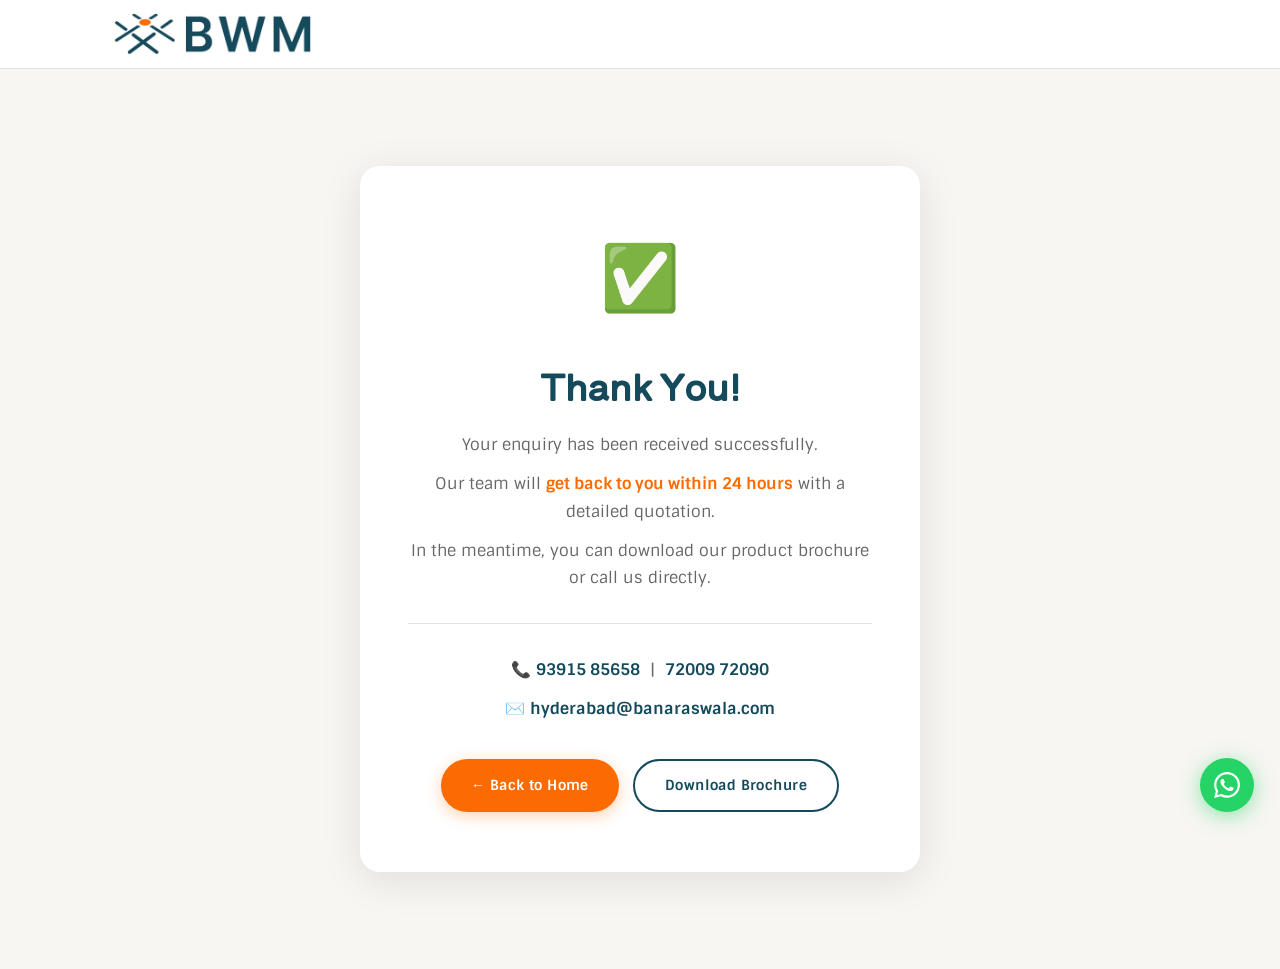
==== thank-you.html @ fffd3c96 "Fix conversions, add thank-you page, add Schema.org structured data" ====
<!DOCTYPE html>
<html lang="en">
<head>
  <meta charset="UTF-8" />
  <meta name="viewport" content="width=device-width, initial-scale=1.0" />
  <title>Thank You | BWM – Banaraswala Wire Mesh Pvt. Ltd.</title>
  <meta name="robots" content="noindex, nofollow" />

  <!-- Favicon -->
  <link rel="icon" type="image/webp" href="images/logo.webp" />

  <!-- Google tag -->
  <script async src="https://www.googletagmanager.com/gtag/js?id=G-TCXMT7WTZW"></script>
  <script>
    window.dataLayer = window.dataLayer || [];
    function gtag(){dataLayer.push(arguments);}
    gtag('js', new Date());
    gtag('config', 'G-TCXMT7WTZW');
    gtag('config', 'AW-18205040266');

    // Fire conversion on thank-you page load — this is the correct way
    gtag('event', 'conversion', {
      'send_to': 'AW-18205040266/-MzaCMqLq7gcEIq96-hD',
      'value': 1.0,
      'currency': 'INR'
    });
  </script>

  <link rel="stylesheet" href="style.css" />
  <link rel="preconnect" href="https://fonts.googleapis.com" />
  <link rel="preconnect" href="https://fonts.gstatic.com" crossorigin />
  <link href="https://fonts.googleapis.com/css2?family=Shippori+Antique+B1&family=Sintony:wght@400;700&display=swap" rel="stylesheet" />

  <style>
    .thankyou-page {
      min-height: 100vh;
      display: flex;
      align-items: center;
      justify-content: center;
      background: var(--light-bg);
      text-align: center;
      padding: 40px 24px;
    }
    .thankyou-card {
      background: var(--white);
      border-radius: 20px;
      padding: 60px 48px;
      max-width: 560px;
      width: 100%;
      box-shadow: 0 8px 40px rgba(0,0,0,0.10);
    }
    .thankyou-icon {
      font-size: 64px;
      margin-bottom: 24px;
      display: block;
    }
    .thankyou-card h1 {
      font-family: var(--font-head);
      font-size: 36px;
      color: var(--primary);
      margin-bottom: 16px;
    }
    .thankyou-card p {
      font-size: 16px;
      color: var(--text-muted);
      line-height: 1.7;
      margin-bottom: 12px;
    }
    .thankyou-card .highlight {
      font-weight: 700;
      color: var(--secondary);
    }
    .thankyou-btns {
      display: flex;
      gap: 14px;
      justify-content: center;
      flex-wrap: wrap;
      margin-top: 36px;
    }
    .thankyou-divider {
      border: none;
      border-top: 1px solid var(--border);
      margin: 32px 0;
    }
    .contact-quick {
      font-size: 14px;
      color: var(--text-muted);
    }
    .contact-quick a {
      color: var(--primary);
      font-weight: 700;
      text-decoration: none;
    }
    .contact-quick a:hover { color: var(--secondary); }
  </style>
</head>
<body>

  <!-- Simple header -->
  <header id="site-header">
    <div class="header-inner container">
      <a href="index.html" class="logo-link">
        <img src="images/bwm-logo.webp" alt="BWM – Banaraswala Wire Mesh" class="logo" />
      </a>
    </div>
  </header>

  <div class="thankyou-page">
    <div class="thankyou-card">
      <span class="thankyou-icon">✅</span>
      <h1>Thank You!</h1>
      <p>Your enquiry has been received successfully.</p>
      <p>Our team will <span class="highlight">get back to you within 24 hours</span> with a detailed quotation.</p>
      <p>In the meantime, you can download our product brochure or call us directly.</p>

      <hr class="thankyou-divider" />

      <div class="contact-quick">
        <p>📞 <a href="tel:+919391585658">93915 85658</a> &nbsp;|&nbsp; <a href="tel:+917200972090">72009 72090</a></p>
        <p>✉️ <a href="mailto:hyderabad@banaraswala.com">hyderabad@banaraswala.com</a></p>
      </div>

      <div class="thankyou-btns">
        <a href="index.html" class="btn btn-secondary">← Back to Home</a>
        <a href="images/BWM_CatalogV2.36cm.pdf" target="_blank" rel="noopener" class="btn btn-outline" style="color:var(--primary);border-color:var(--primary);">Download Brochure</a>
      </div>
    </div>
  </div>

  <!-- WhatsApp Float -->
  <a href="https://wa.me/917200972090" class="whatsapp-float" target="_blank" rel="noopener" aria-label="Chat with us on WhatsApp">
    <svg viewBox="0 0 24 24" fill="white" width="26" height="26" aria-hidden="true"><path d="M17.472 14.382c-.297-.149-1.758-.867-2.03-.967-.273-.099-.471-.148-.67.15-.197.297-.767.966-.94 1.164-.173.199-.347.223-.644.075-.297-.15-1.255-.463-2.39-1.475-.883-.788-1.48-1.761-1.653-2.059-.173-.297-.018-.458.13-.606.134-.133.298-.347.446-.52.149-.174.198-.298.298-.497.099-.198.05-.371-.025-.52-.075-.149-.669-1.612-.916-2.207-.242-.579-.487-.5-.669-.51-.173-.008-.371-.01-.57-.01-.198 0-.52.074-.792.372-.272.297-1.04 1.016-1.04 2.479 0 1.462 1.065 2.875 1.213 3.074.149.198 2.096 3.2 5.077 4.487.709.306 1.262.489 1.694.625.712.227 1.36.195 1.871.118.571-.085 1.758-.719 2.006-1.413.248-.694.248-1.289.173-1.413-.074-.124-.272-.198-.57-.347m-5.421 7.403h-.004a9.87 9.87 0 01-5.031-1.378l-.361-.214-3.741.982.998-3.648-.235-.374a9.86 9.86 0 01-1.51-5.26c.001-5.45 4.436-9.884 9.888-9.884 2.64 0 5.122 1.03 6.988 2.898a9.825 9.825 0 012.893 6.994c-.003 5.45-4.437 9.884-9.885 9.884m8.413-18.297A11.815 11.815 0 0012.05 0C5.495 0 .16 5.335.157 11.892c0 2.096.547 4.142 1.588 5.945L.057 24l6.305-1.654a11.882 11.882 0 005.683 1.448h.005c6.554 0 11.89-5.335 11.893-11.893a11.821 11.821 0 00-3.48-8.413z"/></svg>
  </a>

</body>
</html>
---- style.css ----
/* ===========================
   BWM – style.css  (v2 – Professional)
   =========================== */

/* --- Variables --- */
:root {
  --primary:      #144A5C;
  --primary-dark: #0d3545;
  --secondary:    #FC6B01;
  --secondary-dk: #e05e00;
  --text:         #2e2e2e;
  --text-muted:   #666;
  --light-bg:     #F7F6F2;
  --dark-bg:      #032834;
  --white:        #ffffff;
  --border:       #e2e2e2;
  --font-head:    'Shippori Antique B1', serif;
  --font-body:    'Sintony', sans-serif;
  --max-w:        1140px;
  --radius:       12px;
  --radius-lg:    24px;
  --shadow-sm:    0 2px 8px rgba(0,0,0,0.07);
  --shadow:       0 6px 28px rgba(0,0,0,0.11);
  --shadow-lg:    0 12px 48px rgba(0,0,0,0.16);
  --transition:   0.28s ease;
}

/* --- Reset --- */
*, *::before, *::after { box-sizing: border-box; margin: 0; padding: 0; }
html { scroll-behavior: smooth; font-size: 16px; }
body {
  font-family: var(--font-body);
  color: var(--text);
  background: var(--white);
  line-height: 1.65;
  overflow-x: hidden;
}

img { max-width: 100%; height: auto; display: block; }
a   { text-decoration: none; color: inherit; }
ul  { list-style: none; }

.sr-only {
  position: absolute; width: 1px; height: 1px;
  padding: 0; margin: -1px; overflow: hidden;
  clip: rect(0,0,0,0); white-space: nowrap; border: 0;
}

/* --- Container --- */
.container {
  max-width: var(--max-w);
  margin: 0 auto;
  padding: 0 28px;
}

/* --- Section Padding --- */
.section-pad { padding: 88px 0; }

/* --- Section headers --- */
.section-label {
  font-family: var(--font-body);
  font-size: 12px;
  font-weight: 700;
  color: var(--secondary);
  letter-spacing: 0.14em;
  text-transform: uppercase;
  margin-bottom: 10px;
}
.section-label.center { text-align: center; }

.section-title {
  font-family: var(--font-head);
  font-size: 34px;
  font-weight: 600;
  color: var(--primary);
  text-transform: uppercase;
  line-height: 1.2;
  margin-bottom: 12px;
  position: relative;
  display: inline-block;
}
.section-title::after {
  content: '';
  display: block;
  width: 48px;
  height: 3px;
  background: var(--secondary);
  margin-top: 10px;
  border-radius: 2px;
}
.section-title.orange         { color: var(--secondary); }
.section-title.orange::after  { background: var(--secondary); }
.section-title.center         { display: block; text-align: center; }
.section-title.center::after  { margin: 10px auto 0; }

.section-head { margin-bottom: 48px; }
.section-head.center { text-align: center; }

/* --- Buttons --- */
.btn {
  display: inline-flex;
  align-items: center;
  gap: 8px;
  font-family: var(--font-body);
  font-size: 14px;
  font-weight: 700;
  letter-spacing: 0.03em;
  padding: 13px 30px;
  border-radius: 40px;
  border: none;
  cursor: pointer;
  transition: background var(--transition), box-shadow var(--transition), transform var(--transition);
  white-space: nowrap;
}
.btn-cta,
.btn-secondary {
  background: var(--secondary);
  color: var(--white);
  box-shadow: 0 4px 16px rgba(252,107,1,0.30);
}
.btn-cta:hover,
.btn-secondary:hover {
  background: var(--secondary-dk);
  box-shadow: 0 6px 24px rgba(252,107,1,0.45);
  transform: translateY(-2px);
}
.btn-outline {
  background: transparent;
  color: var(--white);
  border: 2px solid var(--white);
}
.btn-outline:hover {
  background: var(--white);
  color: var(--primary);
  transform: translateY(-2px);
}
.full-width { width: 100%; justify-content: center; }


/* ===========================
   SCROLL REVEAL – disabled, all elements always visible
   =========================== */
.reveal, .reveal-ready { opacity: 1 !important; transform: none !important; pointer-events: auto !important; }


/* ===========================
   HEADER
   =========================== */
#site-header {
  position: sticky;
  top: 0;
  z-index: 1000;
  background: rgba(255,255,255,0.97);
  backdrop-filter: blur(8px);
  border-bottom: 1px solid var(--border);
  transition: box-shadow var(--transition);
}
#site-header.scrolled {
  box-shadow: 0 2px 20px rgba(0,0,0,0.10);
}
.header-inner {
  display: flex;
  align-items: center;
  justify-content: space-between;
  gap: 20px;
  padding-top: 13px;
  padding-bottom: 13px;
}
.logo { height: 42px; width: auto; }

.main-nav ul { display: flex; gap: 32px; align-items: center; }
.nav-link {
  font-family: var(--font-body);
  font-size: 13px;
  font-weight: 700;
  letter-spacing: 0.06em;
  color: #555;
  padding-bottom: 3px;
  border-bottom: 2px solid transparent;
  transition: color var(--transition), border-color var(--transition);
}
.nav-link:hover,
.nav-link.active {
  color: var(--secondary);
  border-bottom-color: var(--secondary);
}

.header-cta { font-size: 13px; padding: 10px 22px; flex-shrink: 0; }

/* Hamburger */
.hamburger {
  display: none;
  flex-direction: column;
  gap: 5px;
  background: none;
  border: none;
  cursor: pointer;
  padding: 6px;
}
.hamburger span {
  display: block;
  width: 24px; height: 2px;
  background: var(--primary);
  border-radius: 2px;
  transition: transform var(--transition), opacity var(--transition);
}
.hamburger.open span:nth-child(1) { transform: translateY(7px) rotate(45deg); }
.hamburger.open span:nth-child(2) { opacity: 0; }
.hamburger.open span:nth-child(3) { transform: translateY(-7px) rotate(-45deg); }


/* ===========================
   HERO
   =========================== */
.hero {
  position: relative;
  min-height: 600px;
  display: flex;
  align-items: center;
  overflow: hidden;
}
.hero-bg { position: absolute; inset: 0; z-index: 0; }
.hero-bg-img {
  width: 100%; height: 100%;
  object-fit: cover; object-position: center;
}
.hero-overlay {
  position: absolute; inset: 0;
  background: linear-gradient(105deg, rgba(3,40,52,0.78) 55%, rgba(3,40,52,0.40) 100%);
}

.hero-content {
  position: relative; z-index: 1;
  display: flex;
  align-items: center;
  gap: 56px;
  padding-top: 88px;
  padding-bottom: 72px;
}

.hero-left { flex: 1; color: var(--white); }
.hero-left h1 {
  font-family: var(--font-head);
  font-size: 56px;
  font-weight: 700;
  line-height: 1.16;
  color: var(--white);
  margin-bottom: 22px;
}
.hero-left p {
  font-size: 16px;
  line-height: 1.75;
  color: rgba(255,255,255,0.88);
  margin-bottom: 14px;
  max-width: 520px;
}

/* Trust badges row */
.hero-trust {
  display: flex;
  gap: 24px;
  margin: 28px 0 32px;
  flex-wrap: wrap;
}
.trust-badge {
  display: flex;
  align-items: center;
  gap: 8px;
  background: rgba(255,255,255,0.12);
  border: 1px solid rgba(255,255,255,0.22);
  border-radius: 40px;
  padding: 7px 16px;
  font-size: 13px;
  font-weight: 700;
  color: var(--white);
  backdrop-filter: blur(4px);
}
.trust-badge-icon { font-size: 16px; }

.hero-btns { display: flex; gap: 14px; flex-wrap: wrap; }

.hero-right { flex-shrink: 0; width: 300px; }
.cert-img {
  border-radius: 10px;
  box-shadow: 0 12px 40px rgba(0,0,0,0.45);
  width: 100%;
}


/* ===========================
   INDUSTRIES STRIP – auto-scrolling marquee
   =========================== */
.industries {
  background: var(--white);
  border-bottom: 1px solid var(--border);
  border-top: 1px solid var(--border);
  padding: 18px 0;
  overflow: hidden;
}

.industries-track-wrap {
  display: flex;
  align-items: center;
  gap: 32px;
}

.industries-label {
  font-size: 11px;
  font-weight: 700;
  letter-spacing: 0.12em;
  text-transform: uppercase;
  color: var(--text-muted);
  white-space: nowrap;
  flex-shrink: 0;
  padding-right: 24px;
  border-right: 1px solid var(--border);
}

/* Marquee track — holds two copies of chips for seamless loop */
.industries-marquee {
  display: flex;
  align-items: center;
  gap: 12px;
  animation: marquee-scroll 22s linear infinite;
  width: max-content;
}
.industries-marquee:hover { animation-play-state: paused; }

@keyframes marquee-scroll {
  0%   { transform: translateX(0); }
  100% { transform: translateX(-50%); }
}

.industry-chip {
  display: flex;
  align-items: center;
  gap: 7px;
  background: var(--light-bg);
  border-radius: 40px;
  padding: 7px 18px;
  font-size: 13px;
  font-weight: 600;
  color: var(--primary);
  white-space: nowrap;
  flex-shrink: 0;
  transition: background var(--transition), color var(--transition);
  cursor: default;
}
.industry-chip:hover {
  background: var(--primary);
  color: var(--white);
}
.industry-chip span { font-size: 15px; }


/* ===========================
   PRODUCTS
   =========================== */
.products { background: var(--white); }

.products-grid {
  display: grid;
  grid-template-columns: repeat(3, 1fr);
  gap: 28px;
  margin-bottom: 72px;
}

.product-card {
  border: 1px solid var(--border);
  border-radius: var(--radius);
  overflow: hidden;
  transition: box-shadow var(--transition), transform var(--transition), border-color var(--transition);
  background: var(--white);
  display: flex;
  flex-direction: column;
}
.product-card:hover {
  box-shadow: var(--shadow-lg);
  transform: translateY(-8px);
  border-color: transparent;
}
.product-img-wrap {
  height: 210px;
  overflow: hidden;
  position: relative;
}
.product-img-wrap img {
  width: 100%; height: 100%;
  object-fit: cover;
  transition: transform 0.45s ease;
}
.product-card:hover .product-img-wrap img { transform: scale(1.06); }

/* Orange top accent on hover */
.product-card::before {
  content: '';
  position: absolute;
  top: 0; left: 0; right: 0;
  height: 3px;
  background: var(--secondary);
  transform: scaleX(0);
  transform-origin: left;
  transition: transform 0.35s ease;
}
.product-card { position: relative; }
.product-card:hover::before { transform: scaleX(1); }

.product-body { padding: 20px 22px; flex: 1; display: flex; flex-direction: column; }
.product-card h3 {
  font-family: var(--font-head);
  font-size: 20px;
  font-weight: 600;
  color: var(--secondary);
  margin-bottom: 12px;
}
.product-card ul {
  list-style: none;
  color: var(--text-muted);
  font-size: 13.5px;
  line-height: 1.7;
  flex: 1;
}
.product-card ul li {
  padding-left: 16px;
  position: relative;
  margin-bottom: 5px;
}
.product-card ul li::before {
  content: '›';
  position: absolute;
  left: 0;
  color: var(--secondary);
  font-weight: 700;
}
.product-card ul li strong { color: var(--text); }

.product-card-cta {
  margin-top: 18px;
  padding-top: 16px;
  border-top: 1px solid var(--border);
}
.product-card-cta a {
  display: inline-flex;
  align-items: center;
  gap: 6px;
  font-size: 13px;
  font-weight: 700;
  color: var(--secondary);
  letter-spacing: 0.04em;
  transition: gap var(--transition), color var(--transition);
}
.product-card-cta a:hover { gap: 10px; color: var(--secondary-dk); }
.product-card-cta a::after { content: '→'; }

/* Weaving Styles */
.weaving-section {
  background: var(--dark-bg);
  border-radius: 28px;
  padding: 72px 60px;
  margin-top: 24px;
  box-shadow: var(--shadow-lg);
  position: relative;
  overflow: hidden;
}
.weaving-section::before {
  content: '';
  position: absolute;
  top: 0; left: 0; right: 0;
  height: 4px;
  background: linear-gradient(90deg, var(--secondary), var(--primary));
}
.weaving-section .section-label { color: rgba(255,255,255,0.60); }
.weaving-section .section-title { color: var(--secondary); }
.weaving-section .section-title::after { background: var(--secondary); }
.weaving-section .section-head { margin-bottom: 40px; }

.weaving-grid {
  display: grid;
  grid-template-columns: 1fr 1fr;
  gap: 56px;
  align-items: start;
}
.weaving-styles { display: flex; flex-direction: column; }
.weave-card {
  padding: 22px 24px;
  border-radius: 10px;
  cursor: pointer;
  transition: background var(--transition);
  border-left: 3px solid transparent;
  margin-bottom: 4px;
}
.weave-card.active {
  background: rgba(255,255,255,0.09);
  border-left-color: var(--secondary);
}
.weave-card:hover { background: rgba(255,255,255,0.06); }
.weave-card h4 {
  font-family: var(--font-body);
  font-size: 17px;
  font-weight: 700;
  color: var(--secondary);
  margin-bottom: 8px;
}
.weave-card p {
  font-size: 13.5px;
  line-height: 1.7;
  color: rgba(255,255,255,0.72);
}
.weaving-image img {
  width: 100%; height: 380px;
  object-fit: cover;
  border-radius: var(--radius);
  transition: opacity 0.28s ease;
}


/* ===========================
   ABOUT
   =========================== */
.about { background: var(--light-bg); }

.about-grid {
  display: grid;
  grid-template-columns: 320px 1fr;
  gap: 64px;
  align-items: start;
  margin-bottom: 56px;
}
.about-left { padding-top: 4px; }
.about-left .section-title { font-size: 30px; margin-bottom: 0; }

.about-right p {
  font-size: 16px;
  line-height: 1.8;
  color: var(--text);
  margin-bottom: 20px;
}
.about-right p:last-child { margin-bottom: 0; }

/* Certification badge in about */
.iso-badge {
  display: inline-flex;
  align-items: center;
  gap: 10px;
  background: var(--white);
  border: 2px solid var(--secondary);
  border-radius: 10px;
  padding: 12px 18px;
  margin-top: 24px;
  font-size: 13px;
  font-weight: 700;
  color: var(--primary);
}
.iso-badge-icon { font-size: 22px; }

/* Stats */
.stats-bar {
  display: grid;
  grid-template-columns: repeat(4, 1fr);
  background: var(--primary);
  border-radius: var(--radius);
  overflow: hidden;
  box-shadow: var(--shadow);
}
.stat {
  display: flex;
  flex-direction: column;
  align-items: center;
  justify-content: center;
  padding: 36px 16px;
  border-right: 1px solid rgba(255,255,255,0.12);
  text-align: center;
  transition: background var(--transition);
}
.stat:last-child { border-right: none; }
.stat:hover { background: var(--primary-dark); }
.stat-number {
  font-family: var(--font-head);
  font-size: 34px;
  font-weight: 700;
  color: var(--secondary);
  line-height: 1;
}
.stat-label {
  font-size: 12px;
  font-weight: 700;
  letter-spacing: 0.05em;
  color: rgba(255,255,255,0.72);
  margin-top: 8px;
  text-transform: uppercase;
}


/* ===========================
   WHY US
   =========================== */
.why-us { background: var(--white); }

.why-grid {
  display: grid;
  grid-template-columns: 420px 1fr;
  gap: 64px;
  align-items: center;
}
.why-image {
  position: relative;
}
.why-image img {
  width: 100%;
  border-radius: var(--radius-lg);
  box-shadow: var(--shadow-lg);
}
/* Floating badge on image */
.why-image::after {
  content: '40+ Years';
  position: absolute;
  bottom: -18px;
  right: -18px;
  background: var(--secondary);
  color: var(--white);
  font-family: var(--font-head);
  font-size: 20px;
  font-weight: 700;
  padding: 20px 24px;
  border-radius: 14px;
  box-shadow: var(--shadow);
  text-align: center;
  line-height: 1.2;
}

.why-list { display: flex; flex-direction: column; gap: 0; }
.why-item {
  display: flex;
  align-items: center;
  gap: 16px;
  font-size: 15.5px;
  color: var(--text);
  padding: 14px 0;
  border-bottom: 1px solid var(--border);
  transition: background var(--transition);
}
.why-item:last-child { border-bottom: none; }
.check-icon {
  width: 32px;
  height: 32px;
  background: rgba(20,74,92,0.08);
  color: var(--primary);
  border-radius: 50%;
  display: flex;
  align-items: center;
  justify-content: center;
  font-size: 14px;
  flex-shrink: 0;
  font-weight: 700;
}


/* ===========================
   FAQs
   =========================== */
.faqs { background: var(--light-bg); }

.accordion {
  max-width: 800px;
  margin: 0 auto 40px;
}
.accordion-item {
  background: var(--white);
  border-radius: 10px;
  margin-bottom: 6px;
  overflow: hidden;
  border: 1px solid var(--border);
  transition: border-color var(--transition), box-shadow var(--transition);
}
.accordion-item:has([aria-expanded="true"]) {
  border-color: rgba(252,107,1,0.35);
  box-shadow: 0 4px 16px rgba(252,107,1,0.10);
}
.accordion-trigger {
  display: flex;
  justify-content: space-between;
  align-items: center;
  width: 100%;
  padding: 20px 24px;
  background: none;
  border: none;
  font-family: var(--font-body);
  font-size: 15.5px;
  font-weight: 600;
  color: var(--text);
  text-align: left;
  cursor: pointer;
  gap: 16px;
  transition: color var(--transition);
}
.accordion-trigger:hover { color: var(--secondary); }
.accordion-trigger[aria-expanded="true"] { color: var(--secondary); }

.acc-icon {
  width: 28px; height: 28px;
  background: var(--light-bg);
  border-radius: 50%;
  display: flex;
  align-items: center;
  justify-content: center;
  font-size: 18px;
  font-weight: 300;
  color: var(--secondary);
  flex-shrink: 0;
  transition: transform var(--transition), background var(--transition);
}
.accordion-trigger[aria-expanded="true"] .acc-icon {
  transform: rotate(45deg);
  background: rgba(252,107,1,0.12);
}

.accordion-body {
  max-height: 0;
  overflow: hidden;
  transition: max-height 0.35s ease, padding 0.35s ease;
  padding: 0 24px;
  font-size: 15px;
  line-height: 1.75;
  color: var(--text-muted);
}
.accordion-body.open {
  max-height: 400px;
  padding: 4px 24px 20px;
  border-top: 1px solid var(--border);
}
.accordion-body[hidden] { display: none; }

.faq-cta { text-align: center; margin-top: 40px; }


/* ===========================
   CONTACT  (split panel)
   =========================== */
.contact { background: var(--white); padding: 0; }

.contact-split {
  display: grid;
  grid-template-columns: 1fr 1fr;
  min-height: 560px;
}

/* Left – dark panel */
.contact-panel-left {
  background: var(--dark-bg);
  padding: 72px 56px;
  display: flex;
  flex-direction: column;
  justify-content: center;
  position: relative;
  overflow: hidden;
}
.contact-panel-left::before {
  content: '';
  position: absolute;
  top: 0; left: 0; right: 0;
  height: 4px;
  background: linear-gradient(90deg, var(--secondary), var(--primary));
}
.contact-panel-left .section-label { color: rgba(255,255,255,0.55); }
.contact-panel-left .section-title { color: var(--secondary); }
.contact-panel-left .section-title::after { background: var(--secondary); }
.contact-panel-left .section-head { margin-bottom: 36px; }

.contact-detail {
  display: flex;
  align-items: flex-start;
  gap: 16px;
  margin-bottom: 26px;
  font-size: 15px;
  line-height: 1.65;
  color: rgba(255,255,255,0.80);
}
.contact-icon-wrap {
  width: 40px; height: 40px;
  background: rgba(252,107,1,0.15);
  border-radius: 10px;
  display: flex;
  align-items: center;
  justify-content: center;
  font-size: 18px;
  flex-shrink: 0;
}
.contact-detail-text strong {
  display: block;
  font-size: 11px;
  font-weight: 700;
  letter-spacing: 0.10em;
  text-transform: uppercase;
  color: var(--secondary);
  margin-bottom: 4px;
}
.contact-detail a {
  color: rgba(255,255,255,0.88);
  transition: color var(--transition);
}
.contact-detail a:hover { color: var(--secondary); }

/* Right – form panel */
.contact-panel-right {
  background: var(--light-bg);
  padding: 72px 56px;
  display: flex;
  flex-direction: column;
  justify-content: center;
}
.contact-panel-right h3 {
  font-family: var(--font-head);
  font-size: 24px;
  font-weight: 600;
  color: var(--primary);
  margin-bottom: 28px;
}

.form-group { margin-bottom: 14px; }
.form-group input,
.form-group textarea {
  width: 100%;
  padding: 14px 18px;
  border: 1.5px solid var(--border);
  border-radius: 8px;
  font-family: var(--font-body);
  font-size: 14.5px;
  color: var(--text);
  background: var(--white);
  transition: border-color var(--transition), box-shadow var(--transition);
  outline: none;
}
.form-group input:focus,
.form-group textarea:focus {
  border-color: var(--primary);
  box-shadow: 0 0 0 3px rgba(20,74,92,0.10);
}
.form-group textarea { resize: vertical; }
.form-status {
  margin-top: 10px;
  font-size: 13.5px;
  min-height: 18px;
  font-weight: 600;
}


/* ===========================
   FOOTER
   =========================== */
.site-footer {
  background: var(--dark-bg);
  color: rgba(255,255,255,0.75);
}
/* Top accent bar */
.footer-top-bar {
  height: 4px;
  background: linear-gradient(90deg, var(--secondary) 0%, var(--primary) 100%);
}
.footer-inner {
  display: grid;
  grid-template-columns: 240px 1fr 1fr 1fr;
  gap: 40px;
  padding: 60px 0 52px;
}
.footer-logo { height: 40px; width: auto; margin-bottom: 14px; }
.footer-tagline {
  font-size: 13px;
  line-height: 1.65;
  color: rgba(255,255,255,0.55);
  margin-bottom: 20px;
}
.footer-cert {
  display: inline-flex;
  align-items: center;
  gap: 8px;
  background: rgba(255,255,255,0.07);
  border-radius: 8px;
  padding: 9px 14px;
  font-size: 12px;
  font-weight: 700;
  color: rgba(255,255,255,0.75);
  letter-spacing: 0.04em;
}
.footer-cert-icon { font-size: 16px; }

.footer-nav-col h4,
.footer-products-col h4,
.footer-contact-col h4 {
  font-family: var(--font-head);
  font-size: 13px;
  font-weight: 600;
  color: var(--white);
  margin-bottom: 18px;
  text-transform: uppercase;
  letter-spacing: 0.08em;
}

.footer-nav-col ul,
.footer-products-col ul { display: flex; flex-direction: column; gap: 10px; }
.footer-nav-col a,
.footer-products-col a {
  font-size: 13.5px;
  color: rgba(255,255,255,0.60);
  transition: color var(--transition), padding-left var(--transition);
}
.footer-nav-col a:hover,
.footer-products-col a:hover { color: var(--secondary); padding-left: 4px; }

.footer-contact-col p {
  font-size: 13.5px;
  color: rgba(255,255,255,0.60);
  margin-bottom: 10px;
  display: flex;
  align-items: flex-start;
  gap: 8px;
}
.footer-contact-col a { color: rgba(255,255,255,0.80); transition: color var(--transition); }
.footer-contact-col a:hover { color: var(--secondary); }
.footer-address { font-size: 12.5px; line-height: 1.6; margin-top: 8px; }

.footer-bottom {
  border-top: 1px solid rgba(255,255,255,0.08);
  padding: 20px 0;
  display: flex;
  align-items: center;
  justify-content: space-between;
  gap: 16px;
  flex-wrap: wrap;
}
.footer-bottom p { font-size: 12.5px; color: rgba(255,255,255,0.40); }
.footer-bottom-links { display: flex; gap: 20px; }
.footer-bottom-links a {
  font-size: 12.5px;
  color: rgba(255,255,255,0.40);
  transition: color var(--transition);
}
.footer-bottom-links a:hover { color: var(--secondary); }


/* ===========================
   WHATSAPP FLOAT
   =========================== */
.whatsapp-float {
  position: fixed;
  bottom: 88px;
  right: 26px;
  z-index: 900;
  background: #25D366;
  border-radius: 50%;
  width: 54px; height: 54px;
  display: flex;
  align-items: center;
  justify-content: center;
  box-shadow: 0 4px 20px rgba(37,211,102,0.50);
  transition: transform var(--transition), box-shadow var(--transition);
}
.whatsapp-float:hover {
  transform: scale(1.10);
  box-shadow: 0 6px 28px rgba(37,211,102,0.65);
}


/* ===========================
   BACK TO TOP
   =========================== */
#back-to-top {
  position: fixed;
  bottom: 26px;
  right: 26px;
  z-index: 900;
  width: 44px; height: 44px;
  background: var(--primary);
  color: var(--white);
  border: none;
  border-radius: 50%;
  font-size: 18px;
  cursor: pointer;
  display: flex;
  align-items: center;
  justify-content: center;
  box-shadow: var(--shadow);
  opacity: 0;
  transform: translateY(12px);
  transition: opacity var(--transition), transform var(--transition), background var(--transition);
  pointer-events: none;
}
#back-to-top.show {
  opacity: 1;
  transform: translateY(0);
  pointer-events: auto;
}
#back-to-top:hover { background: var(--primary-dark); }


/* ===========================
   RESPONSIVE
   =========================== */
@media (max-width: 1024px) {
  .products-grid { grid-template-columns: repeat(2, 1fr); }
  .weaving-grid  { grid-template-columns: 1fr; gap: 32px; }
  .weaving-image img { height: 260px; }
  .hero-left h1  { font-size: 44px; }
  .footer-inner  { grid-template-columns: 1fr 1fr; gap: 36px; }
  .why-grid      { grid-template-columns: 360px 1fr; }
}

@media (max-width: 768px) {
  /* Nav */
  .hamburger { display: flex; }
  .main-nav {
    display: none;
    position: absolute;
    top: 100%; left: 0; right: 0;
    background: var(--white);
    border-top: 1px solid var(--border);
    box-shadow: 0 8px 24px rgba(0,0,0,0.10);
    padding: 12px 24px 24px;
    z-index: 999;
  }
  .main-nav.open  { display: block; }
  .main-nav ul    { flex-direction: column; gap: 0; }
  .main-nav ul li { border-bottom: 1px solid var(--border); }
  .nav-link       { display: block; padding: 14px 0; font-size: 14px; }
  .header-cta     { display: none; }

  /* Hero */
  .hero-content   { flex-direction: column; gap: 32px; padding-top: 52px; padding-bottom: 52px; }
  .hero-left h1   { font-size: 32px; }
  .hero-right     { width: 100%; max-width: 300px; align-self: center; }
  .hero-trust     { gap: 10px; }

  /* Products */
  .products-grid  { grid-template-columns: 1fr; }
  .weaving-section { padding: 48px 24px; }

  /* About */
  .about-grid    { grid-template-columns: 1fr; gap: 28px; }
  .stats-bar     { grid-template-columns: repeat(2, 1fr); }
  .stat          { border-right: none; border-bottom: 1px solid rgba(255,255,255,0.12); }
  .stat:nth-child(odd) { border-right: 1px solid rgba(255,255,255,0.12); }
  .stat:nth-child(3),
  .stat:nth-child(4)   { border-bottom: none; }

  /* Why Us */
  .why-grid      { grid-template-columns: 1fr; gap: 56px; }
  .why-image::after { bottom: -14px; right: -10px; font-size: 16px; padding: 14px 16px; }

  /* Contact */
  .contact-split { grid-template-columns: 1fr; }
  .contact-panel-left,
  .contact-panel-right { padding: 52px 28px; }

  /* Footer */
  .footer-inner  { grid-template-columns: 1fr; gap: 32px; }
  .footer-bottom { flex-direction: column; align-items: flex-start; }

  /* Titles */
  .section-title { font-size: 26px; }
}

@media (max-width: 480px) {
  .hero-left h1  { font-size: 26px; }
  .section-pad   { padding: 60px 0; }
  .stats-bar     { grid-template-columns: 1fr 1fr; }
  .hero-btns     { flex-direction: column; }
  .hero-btns .btn { width: 100%; justify-content: center; }
}
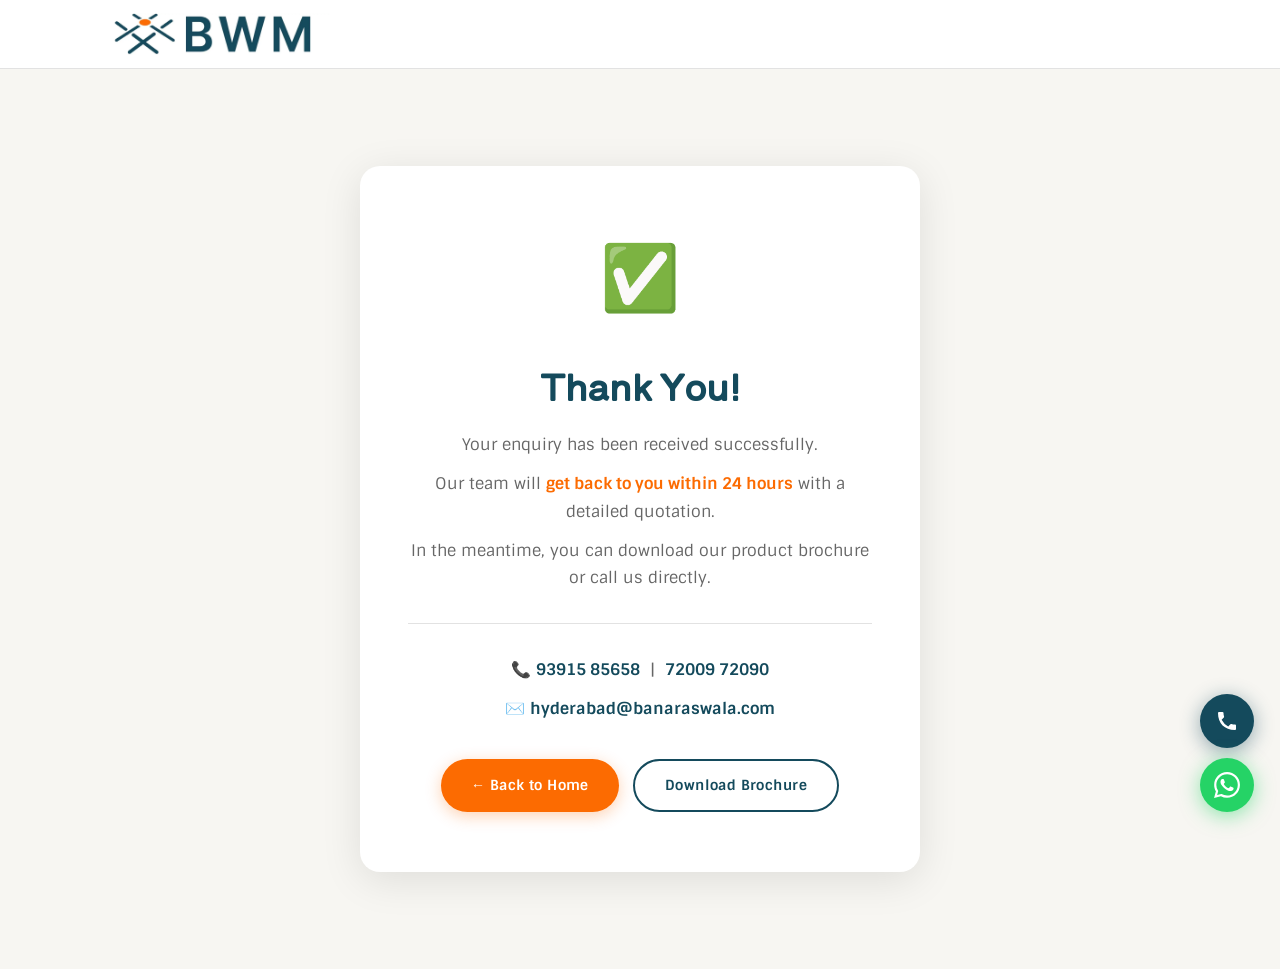
==== commit c5c9e427: "Add complete tracking: GA4 events, phone float on thank-you page, brochure click tracking" ====
--- a/thank-you.html
+++ b/thank-you.html
@@ -18,12 +18,31 @@
     gtag('config', 'G-TCXMT7WTZW');
     gtag('config', 'AW-18205040266');
 
-    // Fire conversion on thank-you page load — this is the correct way
+    // Fire form submission conversion on thank-you page load
     gtag('event', 'conversion', {
       'send_to': 'AW-18205040266/-MzaCMqLq7gcEIq96-hD',
       'value': 1.0,
       'currency': 'INR'
     });
+
+    // GA4 form submit event
+    gtag('event', 'form_submit', { event_category: 'Contact', event_label: 'Thank You Page' });
+  </script>
+
+  <!-- Google Ads: Click to call conversion tracking -->
+  <script>
+  function gtag_report_conversion(url) {
+    var callback = function () {
+      if (typeof(url) != 'undefined') { window.location = url; }
+    };
+    gtag('event', 'conversion', {
+      'send_to': 'AW-18205040266/XsOaCJz91vAcEIq96-hD',
+      'value': 1.0,
+      'currency': 'INR',
+      'event_callback': callback
+    });
+    return false;
+  }
   </script>
 
   <link rel="stylesheet" href="style.css" />
@@ -127,10 +146,52 @@
     </div>
   </div>
 
+  <!-- Phone Float -->
+  <a href="tel:+917200972090" class="phone-float" aria-label="Call us" onclick="return gtag_report_conversion('tel:+917200972090')">
+    <svg viewBox="0 0 24 24" fill="white" aria-hidden="true"><path d="M6.62 10.79a15.053 15.053 0 006.59 6.59l2.2-2.2a1 1 0 011.01-.24 11.47 11.47 0 003.59.57 1 1 0 011 1V20a1 1 0 01-1 1C9.61 21 3 14.39 3 4a1 1 0 011-1h3.5a1 1 0 011 1c0 1.25.2 2.45.57 3.59a1 1 0 01-.24 1.01l-2.21 2.19z"/></svg>
+  </a>
+
   <!-- WhatsApp Float -->
   <a href="https://wa.me/917200972090" class="whatsapp-float" target="_blank" rel="noopener" aria-label="Chat with us on WhatsApp">
     <svg viewBox="0 0 24 24" fill="white" width="26" height="26" aria-hidden="true"><path d="M17.472 14.382c-.297-.149-1.758-.867-2.03-.967-.273-.099-.471-.148-.67.15-.197.297-.767.966-.94 1.164-.173.199-.347.223-.644.075-.297-.15-1.255-.463-2.39-1.475-.883-.788-1.48-1.761-1.653-2.059-.173-.297-.018-.458.13-.606.134-.133.298-.347.446-.52.149-.174.198-.298.298-.497.099-.198.05-.371-.025-.52-.075-.149-.669-1.612-.916-2.207-.242-.579-.487-.5-.669-.51-.173-.008-.371-.01-.57-.01-.198 0-.52.074-.792.372-.272.297-1.04 1.016-1.04 2.479 0 1.462 1.065 2.875 1.213 3.074.149.198 2.096 3.2 5.077 4.487.709.306 1.262.489 1.694.625.712.227 1.36.195 1.871.118.571-.085 1.758-.719 2.006-1.413.248-.694.248-1.289.173-1.413-.074-.124-.272-.198-.57-.347m-5.421 7.403h-.004a9.87 9.87 0 01-5.031-1.378l-.361-.214-3.741.982.998-3.648-.235-.374a9.86 9.86 0 01-1.51-5.26c.001-5.45 4.436-9.884 9.888-9.884 2.64 0 5.122 1.03 6.988 2.898a9.825 9.825 0 012.893 6.994c-.003 5.45-4.437 9.884-9.885 9.884m8.413-18.297A11.815 11.815 0 0012.05 0C5.495 0 .16 5.335.157 11.892c0 2.096.547 4.142 1.588 5.945L.057 24l6.305-1.654a11.882 11.882 0 005.683 1.448h.005c6.554 0 11.89-5.335 11.893-11.893a11.821 11.821 0 00-3.48-8.413z"/></svg>
   </a>
 
+  <script>
+    document.addEventListener('DOMContentLoaded', function () {
+      /* Phone clicks */
+      document.querySelectorAll('a[href^="tel:"]').forEach(function (link) {
+        link.addEventListener('click', function () {
+          if (typeof gtag === 'function') {
+            gtag('event', 'phone_click', { event_category: 'Contact', event_label: link.href });
+          }
+        });
+      });
+      /* Email clicks */
+      document.querySelectorAll('a[href^="mailto:"]').forEach(function (link) {
+        link.addEventListener('click', function () {
+          if (typeof gtag === 'function') {
+            gtag('event', 'email_click', { event_category: 'Contact', event_label: link.href });
+          }
+        });
+      });
+      /* WhatsApp */
+      var wa = document.querySelector('.whatsapp-float');
+      if (wa) {
+        wa.addEventListener('click', function () {
+          if (typeof gtag === 'function') {
+            gtag('event', 'whatsapp_click', { event_category: 'Contact', event_label: 'WhatsApp Float' });
+          }
+        });
+      }
+      /* Brochure download on thank-you page */
+      document.querySelectorAll('a[href*="BWM_Catalog"]').forEach(function (link) {
+        link.addEventListener('click', function () {
+          if (typeof gtag === 'function') {
+            gtag('event', 'brochure_download', { event_category: 'Engagement' });
+          }
+        });
+      });
+    });
+  </script>
 </body>
 </html>
--- a/style.css
+++ b/style.css
@@ -1065,3 +1065,296 @@
   .hero-btns     { flex-direction: column; }
   .hero-btns .btn { width: 100%; justify-content: center; }
 }
+
+
+/* ===========================
+   HERO SOFT CTA
+   =========================== */
+.hero-soft-cta {
+  margin-top: 20px;
+}
+.btn-soft-cta {
+  display: inline-flex;
+  align-items: center;
+  gap: 8px;
+  font-size: 14px;
+  font-weight: 700;
+  color: rgba(255,255,255,0.80);
+  border-bottom: 1px dashed rgba(255,255,255,0.50);
+  padding-bottom: 2px;
+  transition: color var(--transition), border-color var(--transition);
+  background: none;
+  border-top: none;
+  border-left: none;
+  border-right: none;
+  cursor: pointer;
+  text-decoration: none;
+}
+.btn-soft-cta:hover {
+  color: var(--white);
+  border-bottom-color: var(--white);
+}
+
+
+/* ===========================
+   HERO PHONE CARD (below certificate)
+   =========================== */
+.hero-phone-card {
+  display: flex;
+  align-items: center;
+  gap: 14px;
+  background: rgba(255,255,255,0.12);
+  border: 1px solid rgba(255,255,255,0.25);
+  border-radius: 12px;
+  padding: 14px 18px;
+  margin-top: 16px;
+  text-decoration: none;
+  backdrop-filter: blur(6px);
+  transition: background var(--transition), border-color var(--transition), transform var(--transition);
+  width: 100%;
+}
+.hero-phone-card:hover {
+  background: rgba(255,255,255,0.20);
+  border-color: var(--secondary);
+  transform: translateY(-2px);
+}
+.hero-phone-icon {
+  width: 42px;
+  height: 42px;
+  background: var(--secondary);
+  border-radius: 50%;
+  display: flex;
+  align-items: center;
+  justify-content: center;
+  flex-shrink: 0;
+  color: white;
+}
+.hero-phone-text {
+  display: flex;
+  flex-direction: column;
+  gap: 2px;
+}
+.hero-phone-label {
+  font-size: 11px;
+  font-weight: 700;
+  letter-spacing: 0.10em;
+  text-transform: uppercase;
+  color: rgba(255,255,255,0.60);
+}
+.hero-phone-number {
+  font-size: 17px;
+  font-weight: 700;
+  color: var(--white);
+  letter-spacing: 0.02em;
+}
+
+
+/* ===========================
+   EXPERTS CTA BANNER (Why Us section)
+   =========================== */
+.experts-cta-banner {
+  margin-top: 60px;
+  background: linear-gradient(100deg, var(--primary) 0%, var(--primary-dark) 100%);
+  border-radius: var(--radius);
+  padding: 32px 40px;
+  display: flex;
+  align-items: center;
+  justify-content: space-between;
+  gap: 24px;
+  flex-wrap: wrap;
+  box-shadow: var(--shadow);
+}
+.experts-cta-text {
+  display: flex;
+  flex-direction: column;
+  gap: 4px;
+  color: var(--white);
+}
+.experts-cta-text strong {
+  font-size: 18px;
+  font-family: var(--font-head);
+}
+.experts-cta-text span {
+  font-size: 14px;
+  color: rgba(255,255,255,0.70);
+}
+@media (max-width: 768px) {
+  .experts-cta-banner { padding: 28px 24px; flex-direction: column; align-items: flex-start; }
+}
+
+
+/* ===========================
+   PHONE FLOAT BUTTON
+   =========================== */
+.phone-float {
+  position: fixed;
+  bottom: 152px;
+  right: 26px;
+  z-index: 900;
+  background: var(--primary);
+  border-radius: 50%;
+  width: 54px;
+  height: 54px;
+  display: flex;
+  align-items: center;
+  justify-content: center;
+  box-shadow: 0 4px 20px rgba(20,74,92,0.45);
+  transition: transform var(--transition), box-shadow var(--transition);
+  text-decoration: none;
+}
+.phone-float:hover {
+  transform: scale(1.10);
+  background: var(--primary-dark);
+  box-shadow: 0 6px 28px rgba(20,74,92,0.60);
+}
+.phone-float svg {
+  width: 24px;
+  height: 24px;
+  fill: white;
+}
+
+/* Stack: phone(152) → whatsapp(88) → back-to-top(26) */
+.whatsapp-float { bottom: 88px; }
+
+
+/* ===========================
+   MODAL OVERLAY + BOX
+   =========================== */
+.modal-overlay {
+  position: fixed;
+  inset: 0;
+  z-index: 9000;
+  background: rgba(3,40,52,0.72);
+  backdrop-filter: blur(4px);
+  display: flex;
+  align-items: center;
+  justify-content: center;
+  padding: 20px;
+  opacity: 0;
+  pointer-events: none;
+  transition: opacity 0.30s ease;
+}
+.modal-overlay.modal-visible {
+  opacity: 1;
+  pointer-events: auto;
+}
+.modal-overlay[hidden] {
+  display: flex !important;
+}
+.modal-box {
+  background: var(--white);
+  border-radius: 20px;
+  padding: 44px 40px 36px;
+  max-width: 460px;
+  width: 100%;
+  position: relative;
+  box-shadow: 0 24px 80px rgba(0,0,0,0.25);
+  transform: translateY(24px);
+  transition: transform 0.30s ease;
+  text-align: center;
+}
+.modal-overlay.modal-visible .modal-box {
+  transform: translateY(0);
+}
+.modal-icon {
+  font-size: 44px;
+  margin-bottom: 14px;
+  line-height: 1;
+}
+.modal-box h2 {
+  font-family: var(--font-head);
+  font-size: 26px;
+  color: var(--primary);
+  margin-bottom: 8px;
+}
+.modal-box p {
+  font-size: 14.5px;
+  color: var(--text-muted);
+  line-height: 1.65;
+  margin-bottom: 22px;
+}
+.modal-sub {
+  font-size: 13.5px !important;
+  color: var(--text-muted) !important;
+  margin-bottom: 20px !important;
+}
+.modal-close {
+  position: absolute;
+  top: 16px;
+  right: 20px;
+  background: none;
+  border: none;
+  font-size: 26px;
+  line-height: 1;
+  color: var(--text-muted);
+  cursor: pointer;
+  transition: color var(--transition);
+  padding: 4px 6px;
+  border-radius: 6px;
+}
+.modal-close:hover { color: var(--secondary); background: var(--light-bg); }
+.modal-privacy {
+  margin-top: 14px !important;
+  font-size: 11.5px !important;
+  color: #aaa !important;
+}
+.modal-box--thankyou p { margin-bottom: 8px; }
+
+/* Exit popup */
+.modal-box--exit .exit-popup-actions {
+  display: flex;
+  flex-direction: column;
+  gap: 12px;
+  margin-bottom: 18px;
+}
+.exit-popup-cta { width: 100%; justify-content: center; }
+.btn-outline-dark {
+  background: transparent;
+  color: var(--primary);
+  border: 2px solid var(--primary);
+  border-radius: 40px;
+  font-family: var(--font-body);
+  font-size: 14px;
+  font-weight: 700;
+  padding: 13px 30px;
+  cursor: pointer;
+  transition: background var(--transition), color var(--transition);
+  display: inline-flex;
+  align-items: center;
+  justify-content: center;
+  gap: 8px;
+}
+.btn-outline-dark:hover { background: var(--primary); color: var(--white); }
+.exit-dismiss {
+  background: none;
+  border: none;
+  font-size: 12px;
+  color: #bbb;
+  cursor: pointer;
+  text-decoration: underline;
+  transition: color var(--transition);
+  display: block;
+  margin: 0 auto;
+}
+.exit-dismiss:hover { color: var(--text-muted); }
+
+/* Brochure form inputs – left align */
+#brochure-form .form-group { text-align: left; }
+
+/* Footer brochure button */
+.footer-brochure-btn {
+  background: none;
+  border: none;
+  font-size: 12.5px;
+  color: rgba(255,255,255,0.40);
+  cursor: pointer;
+  padding: 0;
+  transition: color var(--transition);
+  font-family: var(--font-body);
+}
+.footer-brochure-btn:hover { color: var(--secondary); }
+
+@media (max-width: 480px) {
+  .modal-box { padding: 36px 22px 28px; }
+  .modal-box h2 { font-size: 22px; }
+}
